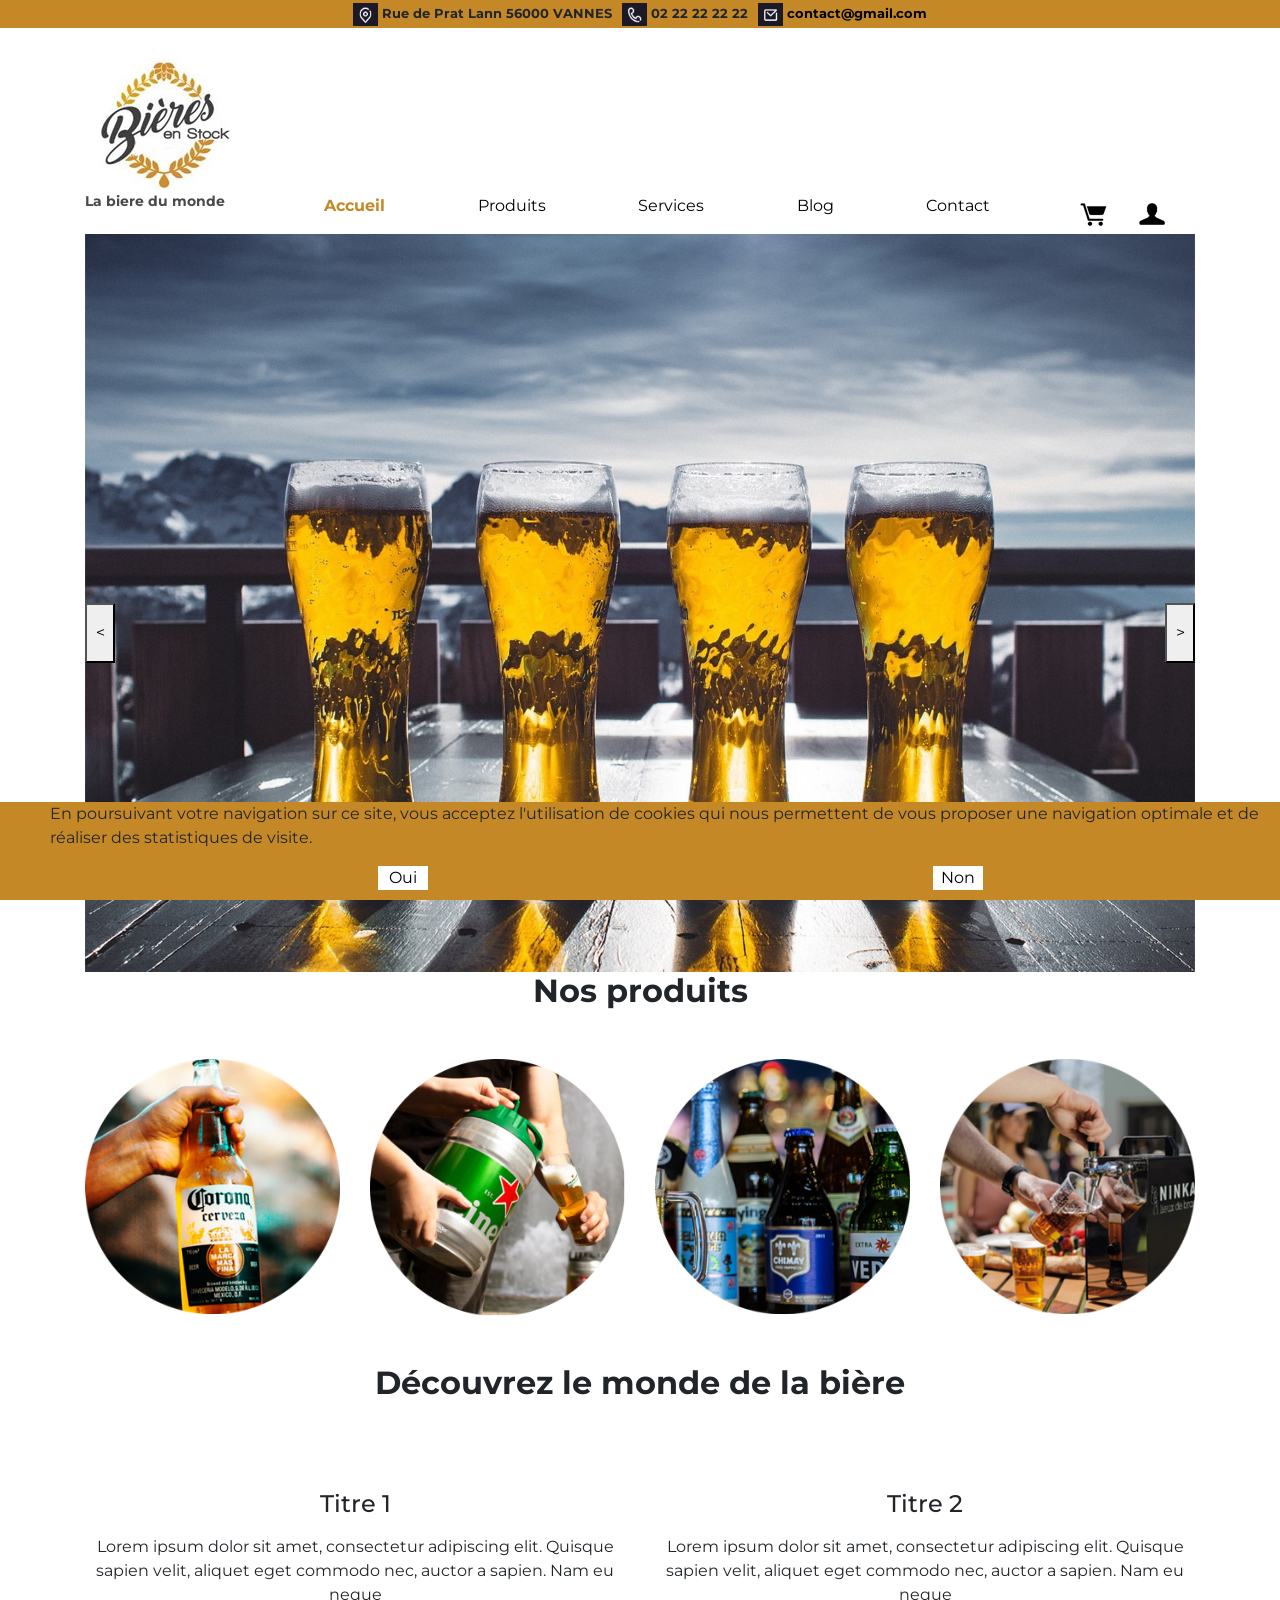
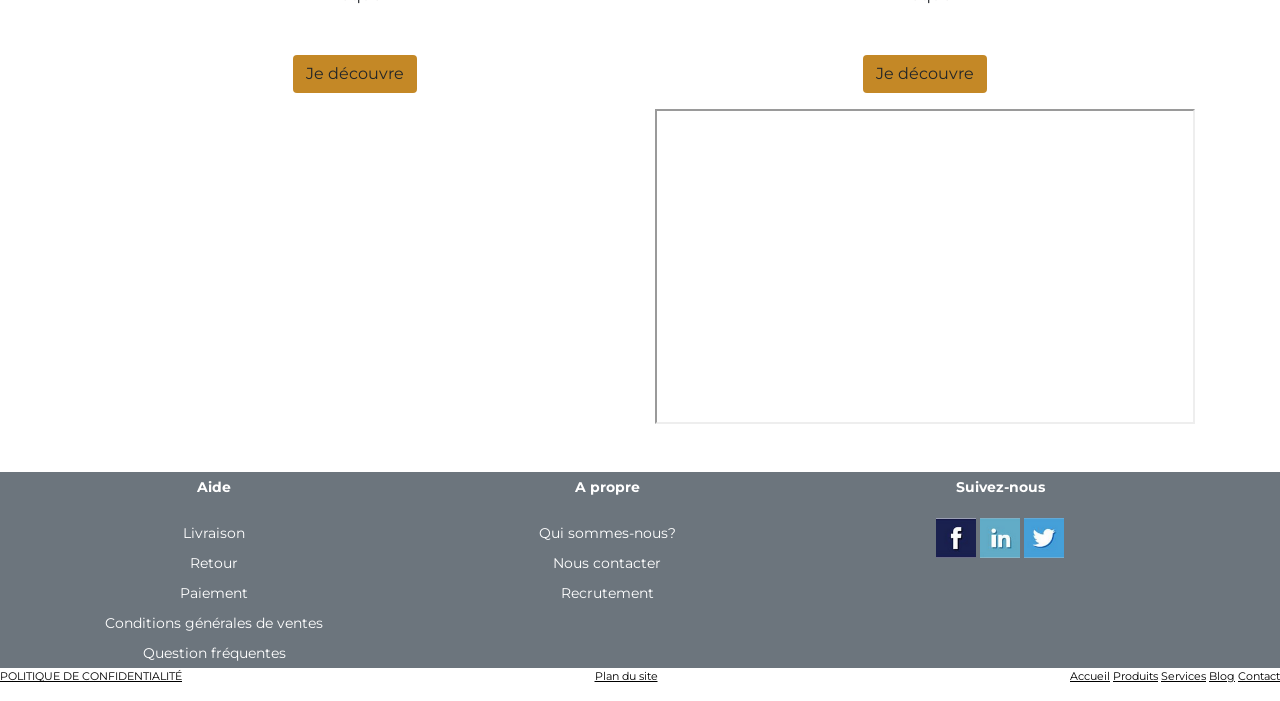
==== accueil.html @ c2177e7f "save" ====
<!DOCTYPE html>
<html lang="fr">
    <head>
        <title>Accueil bière en stock</title>
        <meta charset="UTF-8">
        <meta name="viewport" content="width=device-width, initial-scale=1.0">
        <meta http-equiv="X-UA-Compatible" content="ie=edge">
        <meta name="keyword" content="bière">
        <meta name="description" content="Bière blond, ambrée, brune, blanche, noire. Livraison en 24H.Bière du monde:allemagne,belgique">
        <!--lien vers la feuille de style-->
        <!-- Bootstrap CSS -->
        <link rel="stylesheet" href="https://stackpath.bootstrapcdn.com/bootstrap/4.4.1/css/bootstrap.min.css" integrity="sha384-Vkoo8x4CGsO3+Hhxv8T/Q5PaXtkKtu6ug5TOeNV6gBiFeWPGFN9MuhOf23Q9Ifjh" crossorigin="anonymous">    
        <link rel="stylesheet" href="public/css/style.css">
        <link href="https://fonts.googleapis.com/css?family=Montserrat&display=swap" rel="stylesheet">
    </head>
    <body>
        <header>
            <!-------ligne en haut------>
            <div id="top" class="container-fluid ">
                    <ul class="d-sm-flex justify-content-center font-weight-bold" >
                        <li><img src="public/images/location.png" alt="" > Rue de Prat Lann 56000 VANNES</li>
                        <li><img src="public/images/tel.png" alt="" > 02 22 22 22 22</li>
                        <li><img src="public/images/email.png" alt=""><a href="mailto:name@email.com"> contact@gmail.com</a></li>
                    </ul> 
            </div>
            
            
            <div class="container d-flex justify-content-between align-items-end bandeau">
                <!--------logo--------->
                <figure class="logo">
                    <a href="accueil.html"><img src="public/images/logo_c.jpg" alt="logo-bière en stock"></a>
                    <h1 class="font-weight-bold">La biere du monde</h1>
                </figure>
                <!--menuprincipal-->
                <nav class="menuprincipal">
                    <input type="checkbox" id="menu-mobile" role="button">
                    <label for="menu-mobile" class="menu-mobile">
                        <img src="public/images/menuburger.png" alt="icone-menu-burger">
                    </label>
                    <ul id="ctnmenu">
                        <li><a href="accueil.html" class="choix active">Accueil</a></li>
                        <li><a href="produit.html" class="choix">Produits</a></li>
                        <li><a href="service.html" class="choix">Services</a></li>
                        <li><a href="blog.html" class="choix">Blog</a></li>
                        <li><a href="contact.html" class="choix">Contact</a></li>
                    </ul>
                </nav>
                <div class="compte d-flex justify-content-between align-content-end">                
                    <a href="" class="panier"><img src="public/images/panier_c.png" alt="mon-panier"></a>
                    <div class="container">
                        <!-- Button to Open the Modal -->
                        <button type="button" class="btn btn-link" data-toggle="modal" data-target="#myModal" id="btn-compte">
                                <img src="public/images/compte_c.png" alt="mon-compte">
                        </button>                       
                    </div>
                </div>
               
            </div>
        </header>       
       <!-- The Modal -->
       <div class="modal" id="myModal">t
            <div class="modal-dialog ">
                <div class="modal-content">
                
                    <!-- Modal Header -->
                    <div class="modal-header"  >
                    <h4 class="modal-title">Connectez-vous</h4>
                    <button type="button" class="close" data-dismiss="modal">&times;</button>
                    </div>
                    
                    <!-- Modal body -->
                    <div class="modal-body">
                        <form>
                            <label for="nom-utilisateur" class="objet">Adresse email</label>
                            <input type="text" name="nom-utilisateur" placeholder="Votre adresse email" id="emailins" required/><br>
                            <span id="erreuremailins"></span><br>
                            <label for="password"class="objet" >Mot de passe</label>
                            <input type="password" name="password" placeholder="Votre mot de passe" id="pwd" required/><br>
                            <span id="erreurpasswordins"></span><br>
                            <a href="#"class="">Vous avez oublié votre nom d'utilisateur ou votre mot de passe ?</a><br>
                            <a href="inscription.html">Vous n'avez pas vous inscirit ?</a><br>
                            <input type="submit" value="Connecter" class="bouton-connecter" id="btn-connecter"> 
                            <input type="reset" value="Annuler" class="bouton-connecter">          
                        </form>
                    </div>    
                </div>
            </div>
        </div>
        <main class="container">
            <!-----------slider-------------->     
            <div id="slider">
                <button id="left-arrow">
                    <
                </button>
                <div id="wrapper"> 
                    
                </div>
                <button id="right-arrow">
                    >
                </button>
            </div>
            <!------------produit--------------->
            <section class="produit mb-5">
                <h2 class="text-center font-weight-bold">Nos produits</h2>
                <div class="types-produit row mt-5">
                    <article class="col-lg-3 col-sm-6 col-12  text-center type">
                            <img src="public/images/bouteille.png" alt="" class="img-fluid photo-titre">                       
                            <a href="#"class="bouton-info"><div class="mask"><span class="pl-3 pr-3 text-body ">Bouteilles</span></div></a>                   
                    </article>
                    <article class="col-lg-3 col-sm-6 col-12  text-center type">
                                <img src="public/images/fut.png" alt="photo-titre2" class="img-fluid photo-titre">                       
                                <a href="#"class="bouton-info"><div class="mask"><span class="pl-5 pr-5 text-body ">Fûts</span></div></a>                  
                    </article>
                    <article class="col-lg-3 col-sm-6 col-12  text-center type">
                                <img src="public/images/assortiment.png" alt="photo-titre2" class="img-fluid photo-titre">                       
                                <a href="#"class="bouton-info"><div class="text-center font-weight-bold mask"><span class="text-body ">Assortiments</span></div></a>                    
                    </article>               
                    <article class="col-lg-3 col-sm-6 col-12  text-center type">        
                                <img src="public/images/tireuse.png" alt="photo-titre2" class="img-fluid photo-titre">                       
                                <a href="#"class="bouton-info"><div class="font-weight-bold mask"><span class="pl-5 pr-5 text-body ">Tireuse</span></div></a>                    
                    </article>
                </div>
            </section>
            <sectiion class="les-actus">
                <h2 class="text-center font-weight-bold">Découvrez le monde de la bière</h2>
                <div class="row mt-5">
                    <article class="col-lg-6 col-sm-12">
                        <div class="bloc-actu">
                                <h4>Titre 1</h4>
                                <p class="mt-3">Lorem ipsum dolor sit amet, consectetur adipiscing elit. 
                                    Quisque sapien velit, aliquet eget commodo nec, auctor a sapien. 
                                    Nam eu neque  
                                    <br>
                                    <button type="button" class="btn btn-link text-body mt-5" id="btn-actu">Je découvre</button>               
                                </p>            
                        </div> 
                        <div class="media mb-5">
                                <iframe class="mx-auto" width="560" height="315" src="https://www.youtube.com/embed/sE-0MgA2Uy0" frameborder="0" allow="accelerometer; autoplay; encrypted-media; gyroscope; picture-in-picture" allowfullscreen></iframe>
                        </div>
                    </article>
                    <article class="col-lg-6 col-sm-12">    
                        <div class="bloc-actu">
                            <h4>Titre 2</h4>
                            <p class="mt-3">Lorem ipsum dolor sit amet, consectetur adipiscing elit. 
                                Quisque sapien velit, aliquet eget commodo nec, auctor a sapien. 
                                Nam eu neque
                                <br>
                                <button type="button" class="btn btn-link text-body mt-5" id="btn-actu">Je découvre</button>
                            </p>            
                        </div> 
                        <div class=" media">              
                            <iframe class="mx-auto" width="560" height="315" src="https://www.youtube.com/embed/KTXJgWHD8gc" ></iframe>   
                        </div>                    
                    </article>
                </div>       
            </sectiion>
            <div id = "windowcookie">
                <p>En poursuivant votre navigation sur ce site, vous acceptez l'utilisation 
                    de cookies qui nous permettent de vous proposer une navigation optimale et
                    de réaliser des statistiques de visite.
                </p>  
                <div class="btn-cookie">
                    <button id="btnyes">Oui</button>
                    <button id="btnno">Non</button>
                </div>
                
            </div>
        </main>

        <footer class="conainer-fluid">
            <aside class="pied-de-page row bg-secondary ">
                <div class="bloc-bas col-3">
                    <p>Aide</p>
                    <a href="#">Livraison</a><br>
                    <a href="#">Retour</a><br>
                    <a href="#">Paiement</a><br>
                    <a href="#">Conditions générales de ventes</a><br>
                    <a href="#">Question fréquentes</a><br>                    
                </div>
                <div class="bloc-bas col-3">
                    <p>A propre</p>
                    <a href="#">Qui sommes-nous?</a><br>
                    <a href="#">Nous contacter</a><br>
                    <a href="#">Recrutement</a><br>               
                </div>
                <div class="bloc-bas col-3">
                    <p>Suivez-nous</p>
                    <a href="#"><img src="public/images/facebook.png" alt="facebook-biere-en-stock"></a>
                    <a href="#"><img src="public/images/instagram.png" alt="instagram-biere-en-stock"></a>
                    <a href="#"><img src="public/images/twitter.png" alt="twitter-biere-en-stock"></a>            
                                    
                </div>
            </aside>
            <aside class="dernier-ligne">
                <a href="page politique de confid.html">POLITIQUE DE CONFIDENTIALITÉ</a>
                <a href="plan-du-site.html">Plan du site</a>
                <nav class="menu-pied">
                    <ul>
                        <li><a href="accueil.html">Accueil</a></li>
                        <li><a href="produit.html">Produits</a></li>
                        <li><a href="service.html">Services</a></li>
                        <li><a href="blog.html">Blog</a></li>
                        <li><a href="contact.html">Contact</a></li>     
                    </ul>
                </nav>
            </aside>
        </footer>
        <!-- Optional JavaScript -->
    <!-- jQuery first, then Popper.js, then Bootstrap JS -->
    <script src="https://code.jquery.com/jquery-3.4.1.slim.min.js" integrity="sha384-J6qa4849blE2+poT4WnyKhv5vZF5SrPo0iEjwBvKU7imGFAV0wwj1yYfoRSJoZ+n" crossorigin="anonymous"></script>
    <script src="https://cdn.jsdelivr.net/npm/popper.js@1.16.0/dist/umd/popper.min.js" integrity="sha384-Q6E9RHvbIyZFJoft+2mJbHaEWldlvI9IOYy5n3zV9zzTtmI3UksdQRVvoxMfooAo" crossorigin="anonymous"></script>
    <script src="https://stackpath.bootstrapcdn.com/bootstrap/4.4.1/js/bootstrap.min.js" integrity="sha384-wfSDF2E50Y2D1uUdj0O3uMBJnjuUD4Ih7YwaYd1iqfktj0Uod8GCExl3Og8ifwB6" crossorigin="anonymous"></script>
    <!------js slider------>
    <script type="text/javascript" src="public/js/slider.js"></script>      
    
    <!--------class active------->
    <script>
        // Add active class to the current button (highlight it)
        var menuctn= document.getElementById("ctnmenu");
        var btns = menuctn.getElementsByClassName("choix");
        for (var i = 0; i < btns.length; i++) {
            btns[i].addEventListener("click", function() {
            var current = document.getElementsByClassName("active");
            current[0].className = current[0].className.replace(" active", "");
            this.className += " active";
            });
            }
    </script>

    <!----regex connexion------>
    <script src="public/js/connexion.js"></script>
   
    <!------cookie------->
    <script>
        let btnyes =  document.getElementById("btnyes");
        let btnno =  document.getElementById("btnno");
        let windowCookie = document.getElementById("windowcookie");
        btnyes.addEventListener("click", myFunction);
        function myFunction(){
			sessionStorage.setItem( 'cookieOK', 'true' );
            windowCookie.style.display = "none";
        }
		if (sessionStorage.getItem( 'cookieOK' ) == 'true' ) {
			windowCookie.style.display = "none";
		}
        btnno.addEventListener("click", myFunction1);
        function myFunction1(){
            window.location.href= "https://www.google.fr";
        }

    </script>

    

    </body>
</html>
---- public/css/style.css ----
*{
    padding: 0;
    margin: 0;
}
ul{
    list-style-type: none;
}

a{
    text-decoration: none;
    color: black;
}

body{
    font-family: 'Montserrat', sans-serif;
}
/*-------------ligne en haut-------------*/
#top{
    background-color:rgb(196, 136, 38) ;
    font-size: 0.8em;  
}

#top ul li{
    margin: 0 5px;
    line-height:28px;
}

#top img{
    width: 25px;
    height: 23px;
}
/*-------bandeau----------*/



.bandeau h1{
    font-size: 0.9em;
    color: rgb(73, 73, 73);
}

.compte .panier img{
    display: block;
    margin-top:8px;
}

/*-----menuprincipal--------*/

.bandeau .menuprincipal{  
    width:60%;
    padding-top:150px;
 
}

.bandeau .menuprincipal .menu-mobile,.menuprincipal #menu-mobile{
    display: none;
}

.bandeau .menuprincipal ul{
   display: flex;
   justify-content: space-between;   
}


.active,.choix:hover {
    font-weight: bold;
    color:rgb(196, 136, 38) ;
 }
/*-----------compte------------*/

.modal-header {   
    background-color: rgb(196, 136, 38);
}

.modal-body form label{
    display: inline-block;
    width: 150px;    
}

.modal-body form .bouton-connecter{
    display: inline-block;
    background-color: rgb(196, 136, 38);
    border: none;
    width: 100px;
    height: 40px;
    font-size: 1em;
    margin-left:100px;
    margin-top: 30px; 
    font-family: 'Montserrat', sans-serif; 
}

.modal-body form a{
    font-size:0.9em ;
}

#erreuremailins, #erreurpasswordins{
    margin-left: 155px;
}


/*----------slider--------*/

#wrapper img{
    width: 100%;
}

#slider{
    position:relative
}

#slider #left-arrow{
    position: absolute;
    left: 0;
    top: 50%;
    z-index: 0;
    height:60px;
    width: 30px;
    background-color: none;
}


#slider #right-arrow{
    position: absolute;
    right: 0;
    top: 50%;
    z-index: 0;
    height:60px;
    width: 30px;
    background-color: none;
}



/*------------produit------------------*/
.types-produit .type{
    position: relative;    
}
.types-produit .type .mask{    
    position:absolute;
    top:0;
    left:0;
    width:100%;
    height:100%;
    opacity: 0;
    display: flex;
    align-items: center;
    justify-content: center;
}

.types-produit .type .mask:hover{
    opacity: 1;  
}

.types-produit .type .mask span{
    
    font-size: 1.5em;
    font-weight: bold;
    background-color: rgb(196, 136, 38,0.8);
}


/*----------actus--------*/


.les-actus .bloc-actu{  
    text-align: center;
    padding-top: 40px;
}

#btn-actu{
    background-color: rgb(196, 136, 38);
}

/*--------cookie-----------*/
#windowcookie{
    position: fixed;
    bottom:0;
    right:0;
    background-color: rgb(196, 136, 38);
    z-index:1;
    padding-left:50px ;
    padding-right: 20px;
}

#windowcookie .btn-cookie{
    display: flex;
   justify-content: space-around;
   padding-bottom:10px ;
   padding-left:50px;  
}

#windowcookie #btnyes,#windowcookie #btnno{
    background-color: white;
    width: 50px;
    border: none;   
}

#windowcookie #btnno{
    margin-left: -50px;
}



/*--------footer--------*/

.pied-de-page{
    background-color:rgb(73, 73, 73) ;   
    line-height:30px;
    font-size: 0.9em;    
}

.pied-de-page p{
    font-weight: bold;
}

.pied-de-page a,.pied-de-page p{
    color: white;

}

.pied-de-page a:hover{
    text-decoration: underline;
}

.pied-de-page .bloc-bas{
   
    margin-left: 5%;
    text-align: center;
}

.pied-de-page .bloc-bas img{
    width: 40px;
}
/*------dernier ligne-------*/
.dernier-ligne{
    display: flex;
    font-size: 0.7em;
    justify-content: space-between;
}

.dernier-ligne .menu-pied ul li{
    display: inline;
}

.dernier-ligne a{
    text-decoration: underline;
}

/*-------------------Mediaqueries-----------*/
@media screen and (max-width:576px){



    .types-produit .type{
        position: relative;    
    }
    .types-produit .type .mask{    
        position:absolute;
        top:0;
        left:0;
        width:100%;
        height:100%;
        opacity: 1;
        display: flex;
        align-items: center;
        justify-content: center;
    }
    
    .types-produit .type .mask span{
        
        font-size: 1.5em;
        font-weight: bold;
        background-color: rgb(196, 136, 38);
    }

}

@media screen and (min-width:576px) and (max-width:992px){
    .types-produit .type{
        position: relative;    
    }
    .types-produit .type .mask{    
        position:absolute;
        top:0;
        left:0;
        width:100%;
        height:100%;
        opacity: 1;
        display: flex;
        align-items: center;
        justify-content: center;
    }
    
    .types-produit .type .mask span{
        
        font-size: 1.5em;
        font-weight: bold;
        background-color: rgb(196, 136, 38);
    }



}
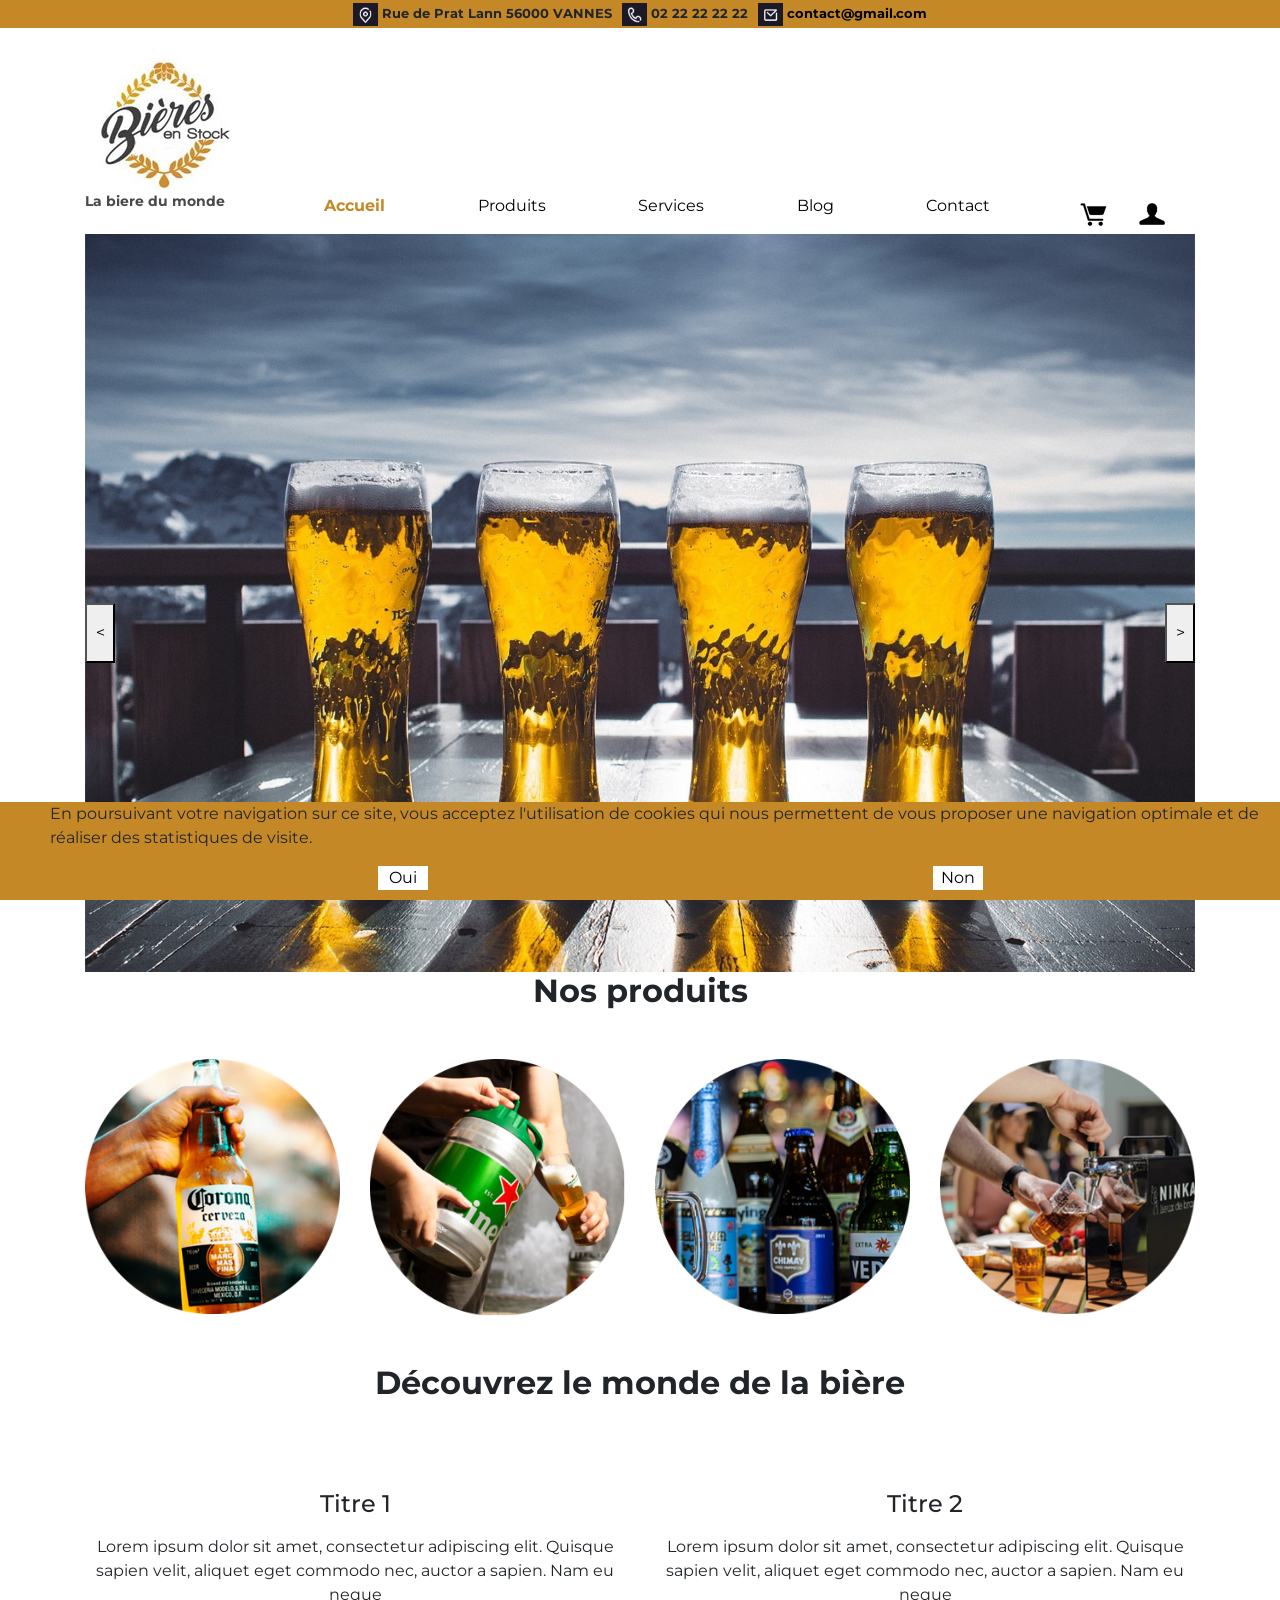
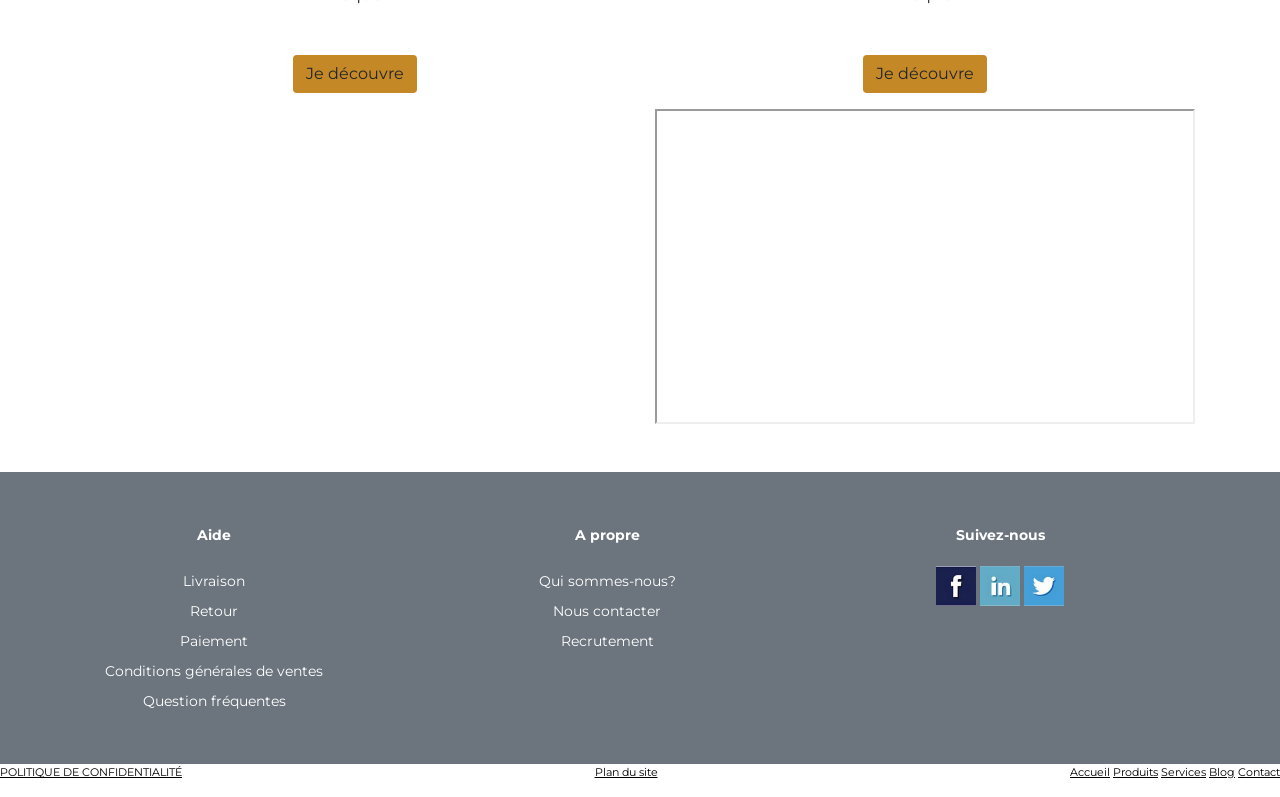
==== commit 151b1569: "supprime fichier etiquette DRY.js" ====
--- a/accueil.html
+++ b/accueil.html
@@ -1,256 +1,275 @@
 <!DOCTYPE html>
 <html lang="fr">
-    <head>
-        <title>Accueil bière en stock</title>
-        <meta charset="UTF-8">
-        <meta name="viewport" content="width=device-width, initial-scale=1.0">
-        <meta http-equiv="X-UA-Compatible" content="ie=edge">
-        <meta name="keyword" content="bière">
-        <meta name="description" content="Bière blond, ambrée, brune, blanche, noire. Livraison en 24H.Bière du monde:allemagne,belgique">
-        <!--lien vers la feuille de style-->
-        <!-- Bootstrap CSS -->
-        <link rel="stylesheet" href="https://stackpath.bootstrapcdn.com/bootstrap/4.4.1/css/bootstrap.min.css" integrity="sha384-Vkoo8x4CGsO3+Hhxv8T/Q5PaXtkKtu6ug5TOeNV6gBiFeWPGFN9MuhOf23Q9Ifjh" crossorigin="anonymous">    
-        <link rel="stylesheet" href="public/css/style.css">
-        <link href="https://fonts.googleapis.com/css?family=Montserrat&display=swap" rel="stylesheet">
-    </head>
-    <body>
-        <header>
-            <!-------ligne en haut------>
-            <div id="top" class="container-fluid ">
-                    <ul class="d-sm-flex justify-content-center font-weight-bold" >
-                        <li><img src="public/images/location.png" alt="" > Rue de Prat Lann 56000 VANNES</li>
-                        <li><img src="public/images/tel.png" alt="" > 02 22 22 22 22</li>
-                        <li><img src="public/images/email.png" alt=""><a href="mailto:name@email.com"> contact@gmail.com</a></li>
-                    </ul> 
-            </div>
-            
-            
-            <div class="container d-flex justify-content-between align-items-end bandeau">
-                <!--------logo--------->
-                <figure class="logo">
-                    <a href="accueil.html"><img src="public/images/logo_c.jpg" alt="logo-bière en stock"></a>
-                    <h1 class="font-weight-bold">La biere du monde</h1>
-                </figure>
-                <!--menuprincipal-->
-                <nav class="menuprincipal">
-                    <input type="checkbox" id="menu-mobile" role="button">
-                    <label for="menu-mobile" class="menu-mobile">
-                        <img src="public/images/menuburger.png" alt="icone-menu-burger">
-                    </label>
-                    <ul id="ctnmenu">
-                        <li><a href="accueil.html" class="choix active">Accueil</a></li>
-                        <li><a href="produit.html" class="choix">Produits</a></li>
-                        <li><a href="service.html" class="choix">Services</a></li>
-                        <li><a href="blog.html" class="choix">Blog</a></li>
-                        <li><a href="contact.html" class="choix">Contact</a></li>
-                    </ul>
-                </nav>
-                <div class="compte d-flex justify-content-between align-content-end">                
-                    <a href="" class="panier"><img src="public/images/panier_c.png" alt="mon-panier"></a>
-                    <div class="container">
-                        <!-- Button to Open the Modal -->
-                        <button type="button" class="btn btn-link" data-toggle="modal" data-target="#myModal" id="btn-compte">
-                                <img src="public/images/compte_c.png" alt="mon-compte">
-                        </button>                       
-                    </div>
+
+<head>
+    <title>Accueil bière en stock</title>
+    <meta charset="UTF-8">
+    <meta name="viewport" content="width=device-width, initial-scale=1.0">
+    <meta http-equiv="X-UA-Compatible" content="ie=edge">
+    <meta name="keyword" content="bière">
+    <meta name="description"
+        content="Bière blond, ambrée, brune, blanche, noire. Livraison en 24H.Bière du monde:allemagne,belgique">
+    <!--lien vers la feuille de style-->
+    <!-- Bootstrap CSS -->
+    <link rel="stylesheet" href="https://stackpath.bootstrapcdn.com/bootstrap/4.4.1/css/bootstrap.min.css"
+        integrity="sha384-Vkoo8x4CGsO3+Hhxv8T/Q5PaXtkKtu6ug5TOeNV6gBiFeWPGFN9MuhOf23Q9Ifjh" crossorigin="anonymous">
+    <link rel="stylesheet" href="public/css/style.css">
+    <link href="https://fonts.googleapis.com/css?family=Montserrat&display=swap" rel="stylesheet">
+</head>
+
+<body>
+    <header>
+        <!-------ligne en haut------>
+        <div id="top" class="container-fluid ">
+            <ul class="d-sm-flex justify-content-center font-weight-bold">
+                <li><img src="public/images/location.png" alt="picto for loaction"> Rue de Prat Lann 56000 VANNES</li>
+                <li><img src="public/images/tel.png" alt="picto for phone"> 02 22 22 22 22</li>
+                <li><img src="public/images/email.png" alt="picto for email"><a href="mailto:name@email.com"> contact@gmail.com</a>
+                </li>
+            </ul>
+        </div>
+        <div class="container d-flex justify-content-between align-items-end bandeau">
+            <!--------logo--------->
+            <figure class="logo">
+                <a href="accueil.html"><img src="public/images/logo_c.jpg" alt="logo-bière en stock"></a>
+                <h1 class="font-weight-bold">La biere du monde</h1>
+            </figure>
+            <!--menuprincipal-->
+            <nav class="menuprincipal">
+                <input type="checkbox" id="menu-mobile" role="button">
+                <label for="menu-mobile" class="menu-mobile">
+                    <img src="public/images/menuburger.png" alt="icone-menu-burger">
+                </label>
+                <ul id="ctnmenu">
+                    <li><a href="accueil.html" class="choix active">Accueil</a></li>
+                    <li><a href="produit.html" class="choix">Produits</a></li>
+                    <li><a href="service.html" class="choix">Services</a></li>
+                    <li><a href="blog.html" class="choix">Blog</a></li>
+                    <li><a href="contact.html" class="choix">Contact</a></li>
+                </ul>
+            </nav>
+            <div class="compte d-flex justify-content-between align-content-end">
+                <a href="" class="panier"><img src="public/images/panier_c.png" alt="mon-panier"></a>
+                <div class="container">
+                    <!-- Button to Open the Modal -->
+                    <button type="button" class="btn btn-link" data-toggle="modal" data-target="#myModal"
+                        id="btn-compte">
+                        <img src="public/images/compte_c.png" alt="mon-compte">
+                    </button>
                 </div>
-               
-            </div>
-        </header>       
-       <!-- The Modal -->
-       <div class="modal" id="myModal">t
-            <div class="modal-dialog ">
-                <div class="modal-content">
-                
-                    <!-- Modal Header -->
-                    <div class="modal-header"  >
+            </div>
+        </div>
+    </header>
+    <!-- The Modal -->
+    <div class="modal" id="myModal">t
+        <div class="modal-dialog ">
+            <div class="modal-content">
+                <!-- Modal Header -->
+                <div class="modal-header">
                     <h4 class="modal-title">Connectez-vous</h4>
                     <button type="button" class="close" data-dismiss="modal">&times;</button>
-                    </div>
-                    
-                    <!-- Modal body -->
-                    <div class="modal-body">
-                        <form>
-                            <label for="nom-utilisateur" class="objet">Adresse email</label>
-                            <input type="text" name="nom-utilisateur" placeholder="Votre adresse email" id="emailins" required/><br>
-                            <span id="erreuremailins"></span><br>
-                            <label for="password"class="objet" >Mot de passe</label>
-                            <input type="password" name="password" placeholder="Votre mot de passe" id="pwd" required/><br>
-                            <span id="erreurpasswordins"></span><br>
-                            <a href="#"class="">Vous avez oublié votre nom d'utilisateur ou votre mot de passe ?</a><br>
-                            <a href="inscription.html">Vous n'avez pas vous inscirit ?</a><br>
-                            <input type="submit" value="Connecter" class="bouton-connecter" id="btn-connecter"> 
-                            <input type="reset" value="Annuler" class="bouton-connecter">          
-                        </form>
-                    </div>    
                 </div>
-            </div>
-        </div>
-        <main class="container">
-            <!-----------slider-------------->     
-            <div id="slider">
-                <button id="left-arrow">
-                    <
-                </button>
-                <div id="wrapper"> 
-                    
+                <!-- Modal body -->
+                <div class="modal-body">
+                    <form>
+                        <label for="nom-utilisateur" class="objet">Adresse email</label>
+                        <input type="text" name="nom-utilisateur" placeholder="Votre adresse email" id="emailins"
+                            required /><br>
+                        <span id="erreuremailins"></span><br>
+                        <label for="password" class="objet">Mot de passe</label>
+                        <input type="password" name="password" placeholder="Votre mot de passe" id="pwd" required /><br>
+                        <span id="erreurpasswordins"></span><br>
+                        <a href="#" class="">Vous avez oublié votre nom d'utilisateur ou votre mot de passe ?</a><br>
+                        <a href="inscription.html">Vous n'avez pas vous inscirit ?</a><br>
+                        <input type="submit" value="Connecter" class="bouton-connecter" id="btn-connecter">
+                        <input type="reset" value="Annuler" class="bouton-connecter">
+                    </form>
                 </div>
-                <button id="right-arrow">
-                    >
-                </button>
-            </div>
-            <!------------produit--------------->
-            <section class="produit mb-5">
-                <h2 class="text-center font-weight-bold">Nos produits</h2>
-                <div class="types-produit row mt-5">
-                    <article class="col-lg-3 col-sm-6 col-12  text-center type">
-                            <img src="public/images/bouteille.png" alt="" class="img-fluid photo-titre">                       
-                            <a href="#"class="bouton-info"><div class="mask"><span class="pl-3 pr-3 text-body ">Bouteilles</span></div></a>                   
-                    </article>
-                    <article class="col-lg-3 col-sm-6 col-12  text-center type">
-                                <img src="public/images/fut.png" alt="photo-titre2" class="img-fluid photo-titre">                       
-                                <a href="#"class="bouton-info"><div class="mask"><span class="pl-5 pr-5 text-body ">Fûts</span></div></a>                  
-                    </article>
-                    <article class="col-lg-3 col-sm-6 col-12  text-center type">
-                                <img src="public/images/assortiment.png" alt="photo-titre2" class="img-fluid photo-titre">                       
-                                <a href="#"class="bouton-info"><div class="text-center font-weight-bold mask"><span class="text-body ">Assortiments</span></div></a>                    
-                    </article>               
-                    <article class="col-lg-3 col-sm-6 col-12  text-center type">        
-                                <img src="public/images/tireuse.png" alt="photo-titre2" class="img-fluid photo-titre">                       
-                                <a href="#"class="bouton-info"><div class="font-weight-bold mask"><span class="pl-5 pr-5 text-body ">Tireuse</span></div></a>                    
-                    </article>
-                </div>
-            </section>
-            <sectiion class="les-actus">
-                <h2 class="text-center font-weight-bold">Découvrez le monde de la bière</h2>
-                <div class="row mt-5">
-                    <article class="col-lg-6 col-sm-12">
-                        <div class="bloc-actu">
-                                <h4>Titre 1</h4>
-                                <p class="mt-3">Lorem ipsum dolor sit amet, consectetur adipiscing elit. 
-                                    Quisque sapien velit, aliquet eget commodo nec, auctor a sapien. 
-                                    Nam eu neque  
-                                    <br>
-                                    <button type="button" class="btn btn-link text-body mt-5" id="btn-actu">Je découvre</button>               
-                                </p>            
-                        </div> 
-                        <div class="media mb-5">
-                                <iframe class="mx-auto" width="560" height="315" src="https://www.youtube.com/embed/sE-0MgA2Uy0" frameborder="0" allow="accelerometer; autoplay; encrypted-media; gyroscope; picture-in-picture" allowfullscreen></iframe>
+            </div>
+        </div>
+    </div>
+    <main class="container">
+        <!-----------slider-------------->
+        <div id="slider">
+            <button id="left-arrow">
+                < 
+            </button> 
+            <div id="wrapper">
+            </div>
+            <button id="right-arrow">
+                >
+            </button>
+        </div>
+        <!------------produit--------------->
+        <section class="produit mb-5">
+            <h2 class="text-center font-weight-bold">Nos produits</h2>
+            <div class="types-produit row mt-5">
+                <article class="col-lg-3 col-sm-6 col-12  text-center type">
+                    <img src="public/images/bouteille.png" alt="image of a  bottle of beer" class="img-fluid photo-titre">
+                    <a href="#" class="bouton-info">
+                        <div class="mask"><span class="pl-3 pr-3 text-body ">Bouteilles</span></div>
+                    </a>
+                </article>
+                <article class="col-lg-3 col-sm-6 col-12  text-center type">
+                    <img src="public/images/fut.png" alt="image of a beer keg" class="img-fluid photo-titre">
+                    <a href="#" class="bouton-info">
+                        <div class="mask"><span class="pl-5 pr-5 text-body ">Fûts</span></div>
+                    </a>
+                </article>
+                <article class="col-lg-3 col-sm-6 col-12  text-center type">
+                    <img src="public/images/assortiment.png" alt="image of beer bottles" class="img-fluid photo-titre">
+                    <a href="#" class="bouton-info">
+                        <div class="text-center font-weight-bold mask"><span class="text-body ">Assortiments</span>
                         </div>
-                    </article>
-                    <article class="col-lg-6 col-sm-12">    
-                        <div class="bloc-actu">
-                            <h4>Titre 2</h4>
-                            <p class="mt-3">Lorem ipsum dolor sit amet, consectetur adipiscing elit. 
-                                Quisque sapien velit, aliquet eget commodo nec, auctor a sapien. 
-                                Nam eu neque
-                                <br>
-                                <button type="button" class="btn btn-link text-body mt-5" id="btn-actu">Je découvre</button>
-                            </p>            
-                        </div> 
-                        <div class=" media">              
-                            <iframe class="mx-auto" width="560" height="315" src="https://www.youtube.com/embed/KTXJgWHD8gc" ></iframe>   
-                        </div>                    
-                    </article>
-                </div>       
-            </sectiion>
-            <div id = "windowcookie">
-                <p>En poursuivant votre navigation sur ce site, vous acceptez l'utilisation 
-                    de cookies qui nous permettent de vous proposer une navigation optimale et
-                    de réaliser des statistiques de visite.
-                </p>  
-                <div class="btn-cookie">
-                    <button id="btnyes">Oui</button>
-                    <button id="btnno">Non</button>
-                </div>
-                
-            </div>
-        </main>
-
-        <footer class="conainer-fluid">
-            <aside class="pied-de-page row bg-secondary ">
-                <div class="bloc-bas col-3">
-                    <p>Aide</p>
-                    <a href="#">Livraison</a><br>
-                    <a href="#">Retour</a><br>
-                    <a href="#">Paiement</a><br>
-                    <a href="#">Conditions générales de ventes</a><br>
-                    <a href="#">Question fréquentes</a><br>                    
-                </div>
-                <div class="bloc-bas col-3">
-                    <p>A propre</p>
-                    <a href="#">Qui sommes-nous?</a><br>
-                    <a href="#">Nous contacter</a><br>
-                    <a href="#">Recrutement</a><br>               
-                </div>
-                <div class="bloc-bas col-3">
-                    <p>Suivez-nous</p>
-                    <a href="#"><img src="public/images/facebook.png" alt="facebook-biere-en-stock"></a>
-                    <a href="#"><img src="public/images/instagram.png" alt="instagram-biere-en-stock"></a>
-                    <a href="#"><img src="public/images/twitter.png" alt="twitter-biere-en-stock"></a>            
-                                    
-                </div>
-            </aside>
-            <aside class="dernier-ligne">
-                <a href="page politique de confid.html">POLITIQUE DE CONFIDENTIALITÉ</a>
-                <a href="plan-du-site.html">Plan du site</a>
-                <nav class="menu-pied">
-                    <ul>
-                        <li><a href="accueil.html">Accueil</a></li>
-                        <li><a href="produit.html">Produits</a></li>
-                        <li><a href="service.html">Services</a></li>
-                        <li><a href="blog.html">Blog</a></li>
-                        <li><a href="contact.html">Contact</a></li>     
-                    </ul>
-                </nav>
-            </aside>
-        </footer>
-        <!-- Optional JavaScript -->
+                    </a>
+                </article>
+                <article class="col-lg-3 col-sm-6 col-12  text-center type">
+                    <img src="public/images/tireuse.png" alt="image of a someone pouring a beer" class="img-fluid photo-titre">
+                    <a href="#" class="bouton-info">
+                        <div class="font-weight-bold mask"><span class="pl-5 pr-5 text-body ">Tireuse</span></div>
+                    </a>
+                </article>
+            </div>
+        </section>
+        <sectiion class="les-actus">
+            <h2 class="text-center font-weight-bold">Découvrez le monde de la bière</h2>
+            <div class="row mt-5">
+                <article class="col-lg-6 col-sm-12">
+                    <div class="bloc-actu">
+                        <h4>Titre 1</h4>
+                        <p class="mt-3">Lorem ipsum dolor sit amet, consectetur adipiscing elit.
+                            Quisque sapien velit, aliquet eget commodo nec, auctor a sapien.
+                            Nam eu neque
+                            <br>
+                            <button type="button" class="btn btn-link text-body mt-5" id="btn-actu">Je découvre</button>
+                        </p>
+                    </div>
+                    <div class="media mb-5">
+                        <iframe class="mx-auto" width="560" height="315" src="https://www.youtube.com/embed/sE-0MgA2Uy0"
+                            frameborder="0"
+                            allow="accelerometer; autoplay; encrypted-media; gyroscope; picture-in-picture"
+                            allowfullscreen></iframe>
+                    </div>
+                </article>
+                <article class="col-lg-6 col-sm-12">
+                    <div class="bloc-actu">
+                        <h4>Titre 2</h4>
+                        <p class="mt-3">Lorem ipsum dolor sit amet, consectetur adipiscing elit.
+                            Quisque sapien velit, aliquet eget commodo nec, auctor a sapien.
+                            Nam eu neque
+                            <br>
+                            <button type="button" class="btn btn-link text-body mt-5" id="btn-actu">Je découvre</button>
+                        </p>
+                    </div>
+                    <div class=" media">
+                        <iframe class="mx-auto" width="560" height="315"
+                            src="https://www.youtube.com/embed/KTXJgWHD8gc"></iframe>
+                    </div>
+                </article>
+            </div>
+        </sectiion>
+        <div id="windowcookie">
+            <p>En poursuivant votre navigation sur ce site, vous acceptez l'utilisation
+                de cookies qui nous permettent de vous proposer une navigation optimale et
+                de réaliser des statistiques de visite.
+            </p>
+            <div class="btn-cookie">
+                <button id="btnyes">Oui</button>
+                <button id="btnno">Non</button>
+            </div>
+        </div>
+    </main>
+
+    <footer class="conainer-fluid">
+        <aside class="pied-de-page row bg-secondary pt-5 pb-5">
+            <div class="bloc-bas col-3">
+                <p>Aide</p>
+                <a href="#">Livraison</a><br>
+                <a href="#">Retour</a><br>
+                <a href="#">Paiement</a><br>
+                <a href="#">Conditions générales de ventes</a><br>
+                <a href="#">Question fréquentes</a><br>
+            </div>
+            <div class="bloc-bas col-3">
+                <p>A propre</p>
+                <a href="#">Qui sommes-nous?</a><br>
+                <a href="#">Nous contacter</a><br>
+                <a href="#">Recrutement</a><br>
+            </div>
+            <div class="bloc-bas col-3">
+                <p>Suivez-nous</p>
+                <a href="#"><img src="public/images/facebook.png" alt="facebook-biere-en-stock"></a>
+                <a href="#"><img src="public/images/instagram.png" alt="instagram-biere-en-stock"></a>
+                <a href="#"><img src="public/images/twitter.png" alt="twitter-biere-en-stock"></a>
+
+            </div>
+        </aside>
+        <aside class="dernier-ligne">
+            <a href="page politique de confid.html">POLITIQUE DE CONFIDENTIALITÉ</a>
+            <a href="plan-du-site.html">Plan du site</a>
+            <nav class="menu-pied">
+                <ul>
+                    <li><a href="accueil.html">Accueil</a></li>
+                    <li><a href="produit.html">Produits</a></li>
+                    <li><a href="service.html">Services</a></li>
+                    <li><a href="blog.html">Blog</a></li>
+                    <li><a href="contact.html">Contact</a></li>
+                </ul>
+            </nav>
+        </aside>
+    </footer>
+    <!-- Optional JavaScript -->
     <!-- jQuery first, then Popper.js, then Bootstrap JS -->
-    <script src="https://code.jquery.com/jquery-3.4.1.slim.min.js" integrity="sha384-J6qa4849blE2+poT4WnyKhv5vZF5SrPo0iEjwBvKU7imGFAV0wwj1yYfoRSJoZ+n" crossorigin="anonymous"></script>
-    <script src="https://cdn.jsdelivr.net/npm/popper.js@1.16.0/dist/umd/popper.min.js" integrity="sha384-Q6E9RHvbIyZFJoft+2mJbHaEWldlvI9IOYy5n3zV9zzTtmI3UksdQRVvoxMfooAo" crossorigin="anonymous"></script>
-    <script src="https://stackpath.bootstrapcdn.com/bootstrap/4.4.1/js/bootstrap.min.js" integrity="sha384-wfSDF2E50Y2D1uUdj0O3uMBJnjuUD4Ih7YwaYd1iqfktj0Uod8GCExl3Og8ifwB6" crossorigin="anonymous"></script>
+    <script src="https://code.jquery.com/jquery-3.4.1.slim.min.js"
+        integrity="sha384-J6qa4849blE2+poT4WnyKhv5vZF5SrPo0iEjwBvKU7imGFAV0wwj1yYfoRSJoZ+n" crossorigin="anonymous">
+    </script>
+    <script src="https://cdn.jsdelivr.net/npm/popper.js@1.16.0/dist/umd/popper.min.js"
+        integrity="sha384-Q6E9RHvbIyZFJoft+2mJbHaEWldlvI9IOYy5n3zV9zzTtmI3UksdQRVvoxMfooAo" crossorigin="anonymous">
+    </script>
+    <script src="https://stackpath.bootstrapcdn.com/bootstrap/4.4.1/js/bootstrap.min.js"
+        integrity="sha384-wfSDF2E50Y2D1uUdj0O3uMBJnjuUD4Ih7YwaYd1iqfktj0Uod8GCExl3Og8ifwB6" crossorigin="anonymous">
+    </script>
     <!------js slider------>
-    <script type="text/javascript" src="public/js/slider.js"></script>      
-    
+    <script type="text/javascript" src="public/js/slider.js"></script>
+
     <!--------class active------->
     <script>
         // Add active class to the current button (highlight it)
-        var menuctn= document.getElementById("ctnmenu");
-        var btns = menuctn.getElementsByClassName("choix");
+        var menuMenu = document.getElementById("ctnmenu");
+        var btns = menuMenu.getElementsByClassName("choix");
         for (var i = 0; i < btns.length; i++) {
-            btns[i].addEventListener("click", function() {
-            var current = document.getElementsByClassName("active");
-            current[0].className = current[0].className.replace(" active", "");
-            this.className += " active";
+            btns[i].addEventListener("click", function () {
+                var current = document.getElementsByClassName("active");
+                current[0].className = current[0].className.replace(" active", "");
+                this.className += " active";
             });
-            }
+        }
     </script>
 
     <!----regex connexion------>
     <script src="public/js/connexion.js"></script>
-   
+
     <!------cookie------->
     <script>
-        let btnyes =  document.getElementById("btnyes");
-        let btnno =  document.getElementById("btnno");
+        let btnYes = document.getElementById("btnyes");
+        let btnNo = document.getElementById("btnno");
         let windowCookie = document.getElementById("windowcookie");
-        btnyes.addEventListener("click", myFunction);
-        function myFunction(){
-			sessionStorage.setItem( 'cookieOK', 'true' );
+        btnYes.addEventListener("click", myFunction);
+
+        function myFunction() {
+            sessionStorage.setItem('cookieOK', 'true');
             windowCookie.style.display = "none";
         }
-		if (sessionStorage.getItem( 'cookieOK' ) == 'true' ) {
-			windowCookie.style.display = "none";
-		}
+        if (sessionStorage.getItem('cookieOK') == 'true') {
+            windowCookie.style.display = "none";
+        }
         btnno.addEventListener("click", myFunction1);
-        function myFunction1(){
-            window.location.href= "https://www.google.fr";
-        }
-
-    </script>
-
-    
-
-    </body>
+
+        function myFunction1() {
+            window.location.href = "https://www.google.fr";
+        }
+    </script>
+
+</body>
+
 </html>
